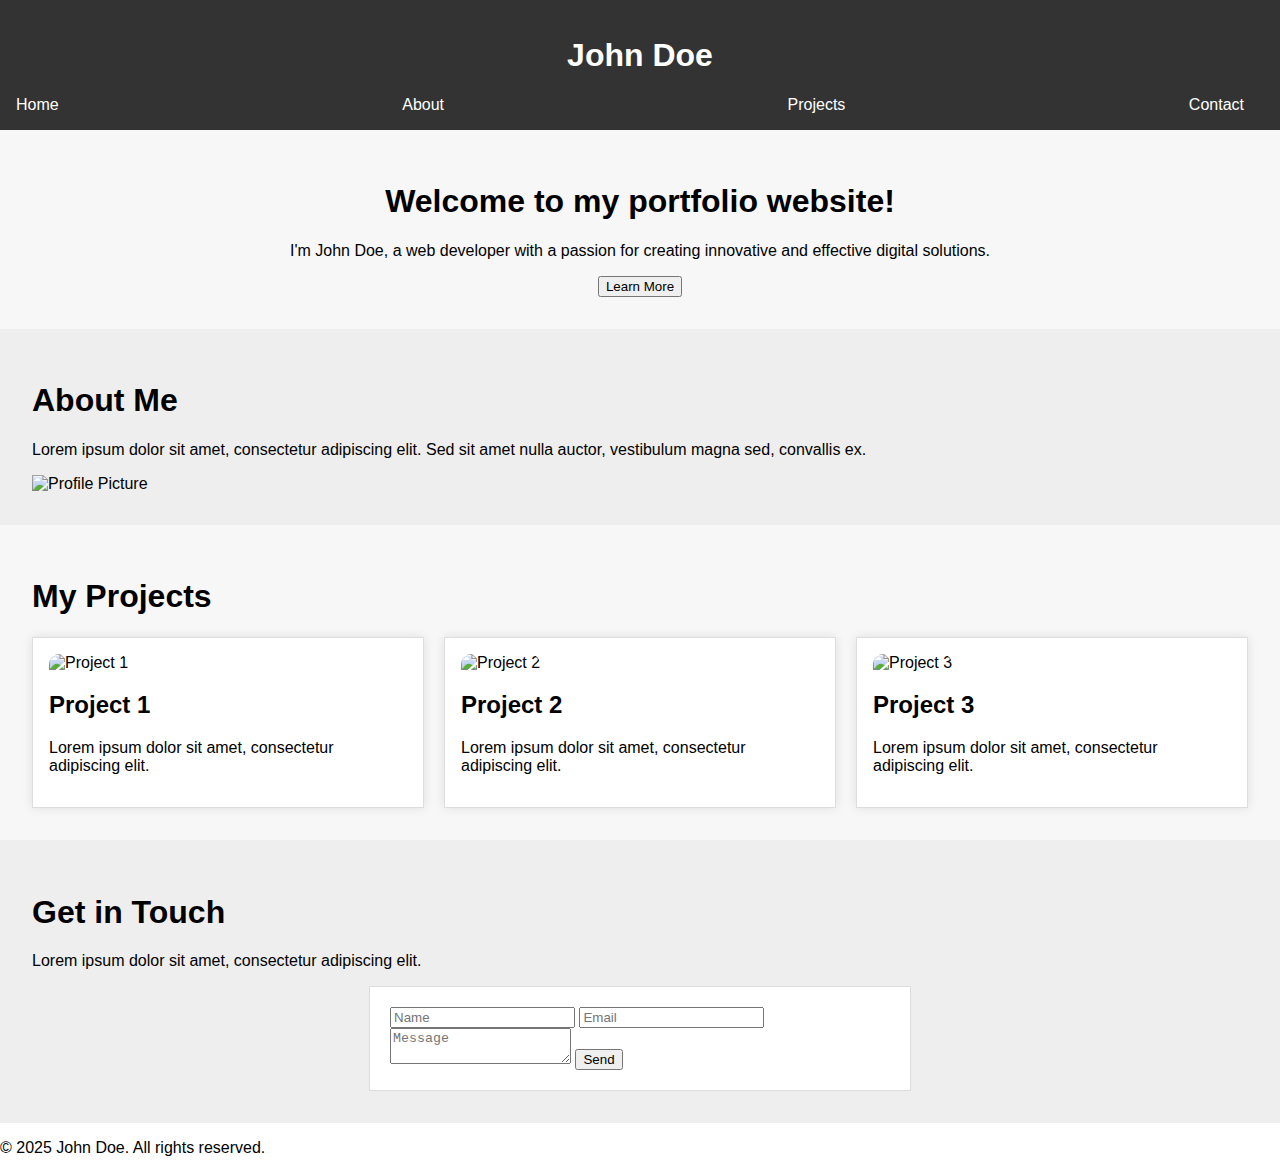
==== index.html @ 43b8e22f "Add files via upload" ====
<!DOCTYPE html>
<html lang="en">
<head>
    <meta charset="UTF-8">
    <meta name="viewport" content="width=device-width, initial-scale=1.0">
    <title>Portfolio Website</title>
    <link rel="stylesheet" href="style.css">
</head>
<body>
    <!-- Header Section -->
    <header>
        <div class="logo">
            <h1>John Doe</h1>
        </div>
        <nav>
            <ul>
                <li><a href="#home">Home</a></li>
                <li><a href="#about">About</a></li>
                <li><a href="#projects">Projects</a></li>
                <li><a href="#contact">Contact</a></li>
            </ul>
        </nav>
    </header>

    <!-- Home Section -->
    <section id="home">
        <h1>Welcome to my portfolio website!</h1>
        <p>I'm John Doe, a web developer with a passion for creating innovative and effective digital solutions.</p>
        <button>Learn More</button>
    </section>

    <!-- About Section -->
    <section id="about">
        <h1>About Me</h1>
        <p>Lorem ipsum dolor sit amet, consectetur adipiscing elit. Sed sit amet nulla auctor, vestibulum magna sed, convallis ex.</p>
        <img src="profile-picture.jpg" alt="Profile Picture">
    </section>

    <!-- Projects Section -->
    <section id="projects">
        <h1>My Projects</h1>
        <div class="project-grid">
            <div class="project">
                <img src="project1.jpg" alt="Project 1">
                <h2>Project 1</h2>
                <p>Lorem ipsum dolor sit amet, consectetur adipiscing elit.</p>
            </div>
            <div class="project">
                <img src="project2.jpg" alt="Project 2">
                <h2>Project 2</h2>
                <p>Lorem ipsum dolor sit amet, consectetur adipiscing elit.</p>
            </div>
            <div class="project">
                <img src="project3.jpg" alt="Project 3">
                <h2>Project 3</h2>
                <p>Lorem ipsum dolor sit amet, consectetur adipiscing elit.</p>
            </div>
        </div>
    </section>

    <!-- Contact Section -->
    <section id="contact">
        <h1>Get in Touch</h1>
        <p>Lorem ipsum dolor sit amet, consectetur adipiscing elit.</p>
        <form>
            <input type="text" placeholder="Name">
            <input type="email" placeholder="Email">
            <textarea placeholder="Message"></textarea>
            <button>Send</button>
        </form>
    </section>

    <!-- Footer Section -->
    <footer>
        <p>&copy; 2025 John Doe. All rights reserved.</p>
    </footer>
</body>
</html>
---- style.css ----
body {
    font-family: Arial, sans-serif;
    margin: 0;
    padding: 0;
}

header {
    background-color: #333;
    color: #fff;
    padding: 1em;
    text-align: center;
}

header nav ul {
    list-style: none;
    margin: 0;
    padding: 0;
    display: flex;
    justify-content: space-between;
}

header nav ul li {
    margin-right: 20px;
}

header nav a {
    color: #fff;
    text-decoration: none;
}

section {
    padding: 2em;
}

#home {
    background-color: #f7f7f7;
    text-align: center;
}

#about {
    background-color: #eee;
}

#projects {
    background-color: #f7f7f7;
}

.project-grid {
    display: grid;
    grid-template-columns: repeat(3, 1fr);
    grid-gap: 20px;
}

.project {
    background-color: #fff;
    padding: 1em;
    border: 1px solid #ddd;
    box-shadow: 0 0 10px rgba(0, 0, 0, 0.1);
}

.project img {
    width: 100%;
    height: 150px;
    object-fit: cover;
    border-radius: 10px 10px 0 0;
}

#contact {
    background-color: #eee;
}

form {
    max-width: 500px;
    margin: 0 auto;
    padding: 20px;
    background-color: #fff;
    border: 1px solid #ddd;
    box-shadow
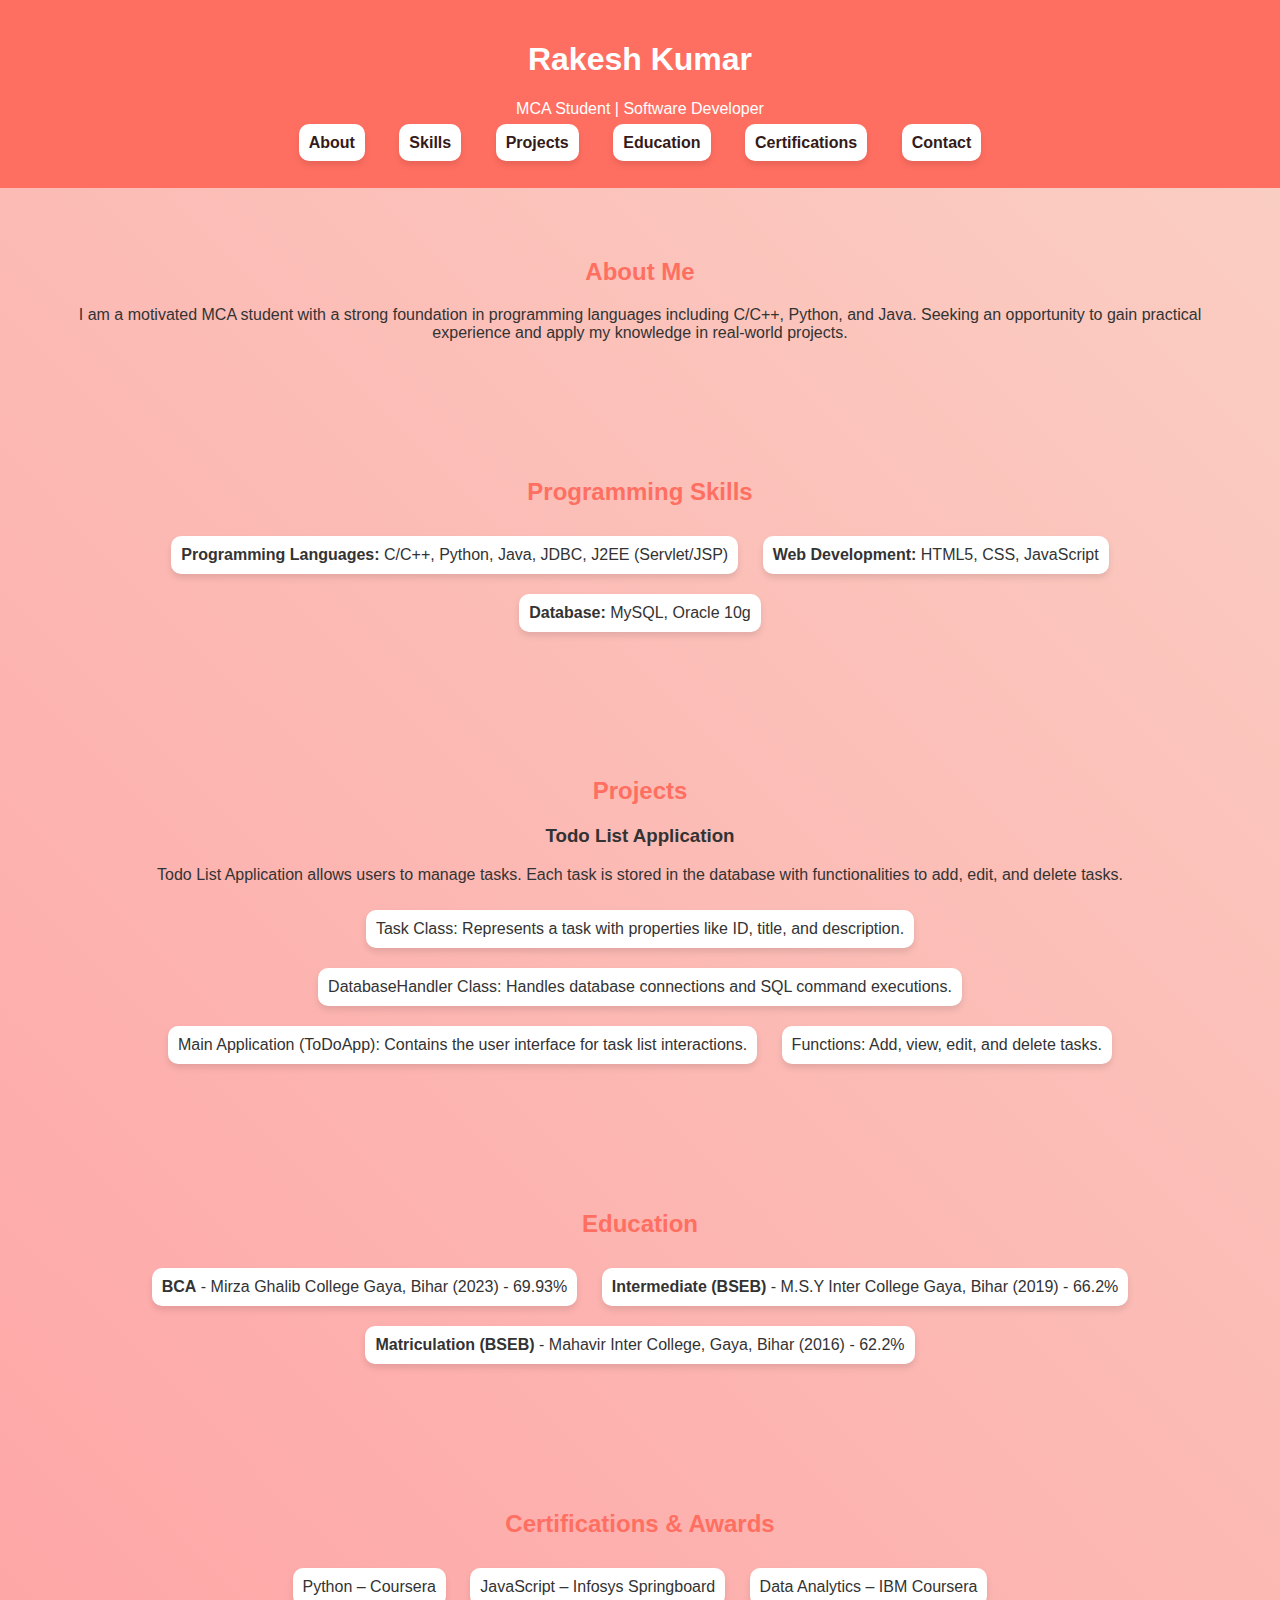
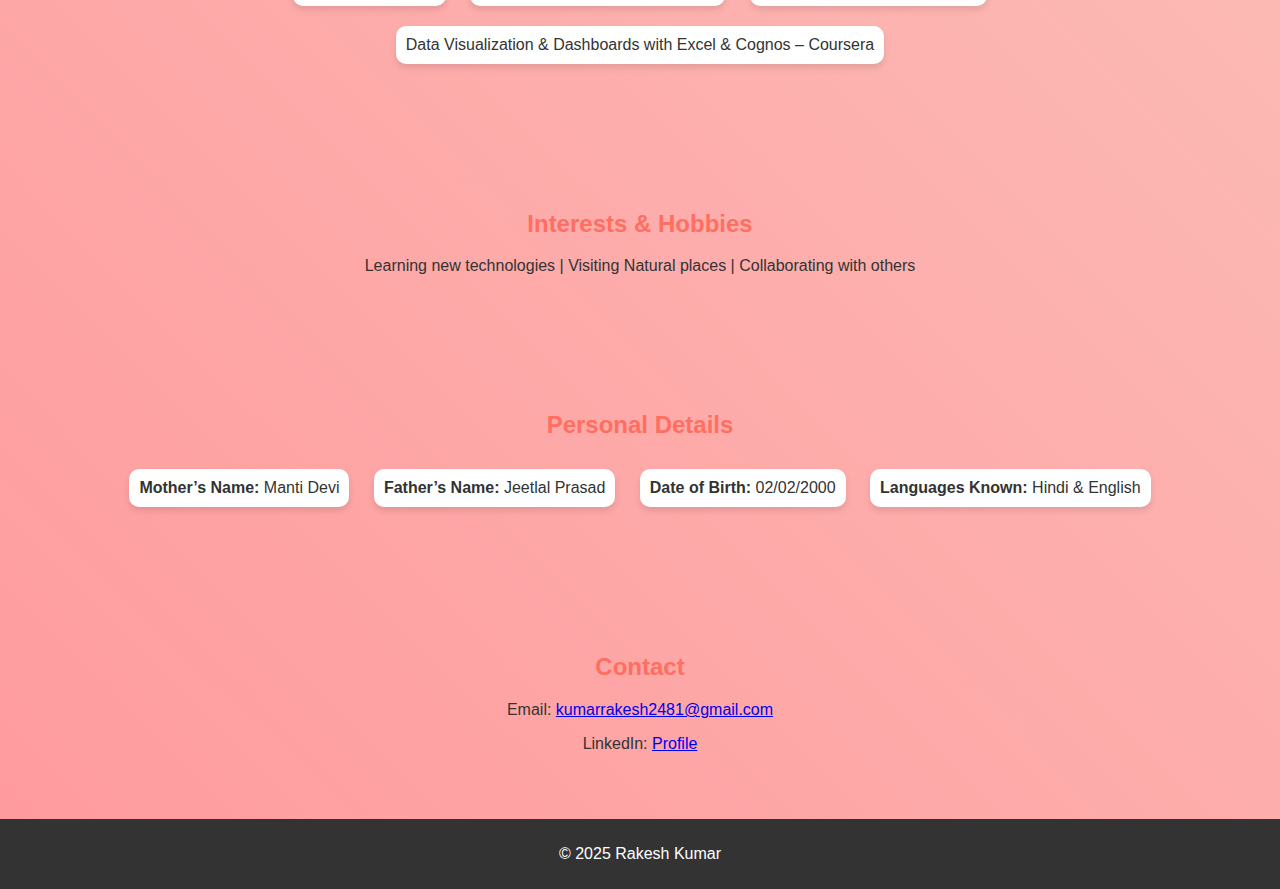
==== commit ace0669c: "Update index.html" ====
--- a/index.html
+++ b/index.html
@@ -1,78 +1,160 @@
 <!DOCTYPE html>
 <html lang="en">
-<head>
+<!-- <head>
+    <script async src="https://pagead2.googlesyndication.com/pagead/js/adsbygoogle.js?client=ca-pub-9917339645311076"
+     crossorigin="anonymous"></script>
     <meta charset="UTF-8">
     <meta name="viewport" content="width=device-width, initial-scale=1.0">
     <title>Portfolio Website</title>
     <link rel="stylesheet" href="style.css">
+</head> -->
+<html lang="en">
+<head>
+    <script async src="https://pagead2.googlesyndication.com/pagead/js/adsbygoogle.js?client=ca-pub-9917339645311076"
+     crossorigin="anonymous"></script>
+    <meta charset="UTF-8">
+    <meta name="viewport" content="width=device-width, initial-scale=1.0">
+    <title>Rakesh Kumar Portfolio</title>
+    <link rel="stylesheet" href="styles.css">
+    <style>
+        body {
+            font-family: Arial, sans-serif;
+            margin: 0;
+            padding: 0;
+            background: linear-gradient(45deg, #ff9a9e, #fad0c4);
+            color: #333;
+            text-align: center;
+        }
+      ul li a{
+        color: black;
+      }
+        header {
+            background: #ff6f61;
+            padding: 20px;
+            color: white;
+        }
+        nav ul {
+            list-style: none;
+            padding: 0;
+        }
+        nav ul li {
+            display: inline;
+            margin: 0 15px;
+        }
+        nav ul li a {
+            color: rgb(52, 26, 26) !important;
+            text-decoration: none;
+            font-weight: bold;
+        }
+        section {
+            padding: 50px;
+        }
+        h2 {
+            color: #ff6f61;
+        }
+        ul {
+            list-style: none;
+            padding: 0;
+        }
+        ul li {
+            background: white;
+            padding: 10px;
+            margin: 10px;
+            border-radius: 10px;
+            box-shadow: 0px 4px 6px rgba(0, 0, 0, 0.1);
+            display: inline-block;
+        }
+        footer {
+            background: #333;
+            color: white;
+            padding: 10px;
+        }
+    </style>
 </head>
 <body>
-    <!-- Header Section -->
     <header>
-        <div class="logo">
-            <h1>John Doe</h1>
-        </div>
+        <h1>Rakesh Kumar</h1>
+        <p>MCA Student | Software Developer</p>
         <nav>
             <ul>
-                <li><a href="#home">Home</a></li>
                 <li><a href="#about">About</a></li>
+                <li><a href="#skills">Skills</a></li>
                 <li><a href="#projects">Projects</a></li>
+                <li><a href="#education">Education</a></li>
+                <li><a href="#certifications">Certifications</a></li>
                 <li><a href="#contact">Contact</a></li>
             </ul>
         </nav>
     </header>
-
-    <!-- Home Section -->
-    <section id="home">
-        <h1>Welcome to my portfolio website!</h1>
-        <p>I'm John Doe, a web developer with a passion for creating innovative and effective digital solutions.</p>
-        <button>Learn More</button>
+    
+    <section id="about">
+        <h2>About Me</h2>
+        <p>I am a motivated MCA student with a strong foundation in programming languages including C/C++, Python, and Java. Seeking an opportunity to gain practical experience and apply my knowledge in real-world projects.</p>
     </section>
-
-    <!-- About Section -->
-    <section id="about">
-        <h1>About Me</h1>
-        <p>Lorem ipsum dolor sit amet, consectetur adipiscing elit. Sed sit amet nulla auctor, vestibulum magna sed, convallis ex.</p>
-        <img src="profile-picture.jpg" alt="Profile Picture">
+    
+    <section id="skills">
+        <h2>Programming Skills</h2>
+        <ul>
+            <li><strong>Programming Languages:</strong> C/C++, Python, Java, JDBC, J2EE (Servlet/JSP)</li>
+            <li><strong>Web Development:</strong> HTML5, CSS, JavaScript</li>
+            <li><strong>Database:</strong> MySQL, Oracle 10g</li>
+        </ul>
     </section>
-
-    <!-- Projects Section -->
+    
     <section id="projects">
-        <h1>My Projects</h1>
-        <div class="project-grid">
-            <div class="project">
-                <img src="project1.jpg" alt="Project 1">
-                <h2>Project 1</h2>
-                <p>Lorem ipsum dolor sit amet, consectetur adipiscing elit.</p>
-            </div>
-            <div class="project">
-                <img src="project2.jpg" alt="Project 2">
-                <h2>Project 2</h2>
-                <p>Lorem ipsum dolor sit amet, consectetur adipiscing elit.</p>
-            </div>
-            <div class="project">
-                <img src="project3.jpg" alt="Project 3">
-                <h2>Project 3</h2>
-                <p>Lorem ipsum dolor sit amet, consectetur adipiscing elit.</p>
-            </div>
-        </div>
+        <h2>Projects</h2>
+        <h3>Todo List Application</h3>
+        <p>Todo List Application allows users to manage tasks. Each task is stored in the database with functionalities to add, edit, and delete tasks.</p>
+        <ul>
+            <li>Task Class: Represents a task with properties like ID, title, and description.</li>
+            <li>DatabaseHandler Class: Handles database connections and SQL command executions.</li>
+            <li>Main Application (ToDoApp): Contains the user interface for task list interactions.</li>
+            <li>Functions: Add, view, edit, and delete tasks.</li>
+        </ul>
     </section>
-
-    <!-- Contact Section -->
+    
+    <section id="education">
+        <h2>Education</h2>
+        <ul>
+            <li><strong>BCA</strong> - Mirza Ghalib College Gaya, Bihar (2023) - 69.93%</li>
+            <li><strong>Intermediate (BSEB)</strong> - M.S.Y Inter College Gaya, Bihar (2019) - 66.2%</li>
+            <li><strong>Matriculation (BSEB)</strong> - Mahavir Inter College, Gaya, Bihar (2016) - 62.2%</li>
+        </ul>
+    </section>
+    
+    <section id="certifications">
+        <h2>Certifications & Awards</h2>
+        <ul>
+            <li>Python – Coursera</li>
+            <li>JavaScript – Infosys Springboard</li>
+            <li>Data Analytics – IBM Coursera</li>
+            <li>Data Visualization & Dashboards with Excel & Cognos – Coursera</li>
+        </ul>
+    </section>
+    
+    <section id="interests">
+        <h2>Interests & Hobbies</h2>
+        <p>Learning new technologies | Visiting Natural places | Collaborating with others</p>
+    </section>
+    
+    <section id="personal-details">
+        <h2>Personal Details</h2>
+        <ul>
+            <li><strong>Mother’s Name:</strong> Manti Devi</li>
+            <li><strong>Father’s Name:</strong> Jeetlal Prasad</li>
+            <li><strong>Date of Birth:</strong> 02/02/2000</li>
+            <li><strong>Languages Known:</strong> Hindi & English</li>
+        </ul>
+    </section>
+    
     <section id="contact">
-        <h1>Get in Touch</h1>
-        <p>Lorem ipsum dolor sit amet, consectetur adipiscing elit.</p>
-        <form>
-            <input type="text" placeholder="Name">
-            <input type="email" placeholder="Email">
-            <textarea placeholder="Message"></textarea>
-            <button>Send</button>
-        </form>
+        <h2>Contact</h2>
+        <p>Email: <a href="mailto:kumarrakesh2481@gmail.com">kumarrakesh2481@gmail.com</a></p>
+        <p>LinkedIn: <a href="https://www.linkedin.com/in/rakesh-kumar-1169a5181/" target="_blank">Profile</a></p>
     </section>
-
-    <!-- Footer Section -->
+    
     <footer>
-        <p>&copy; 2025 John Doe. All rights reserved.</p>
+        <p>&copy; 2025 Rakesh Kumar</p>
     </footer>
 </body>
-</html>+</html>
